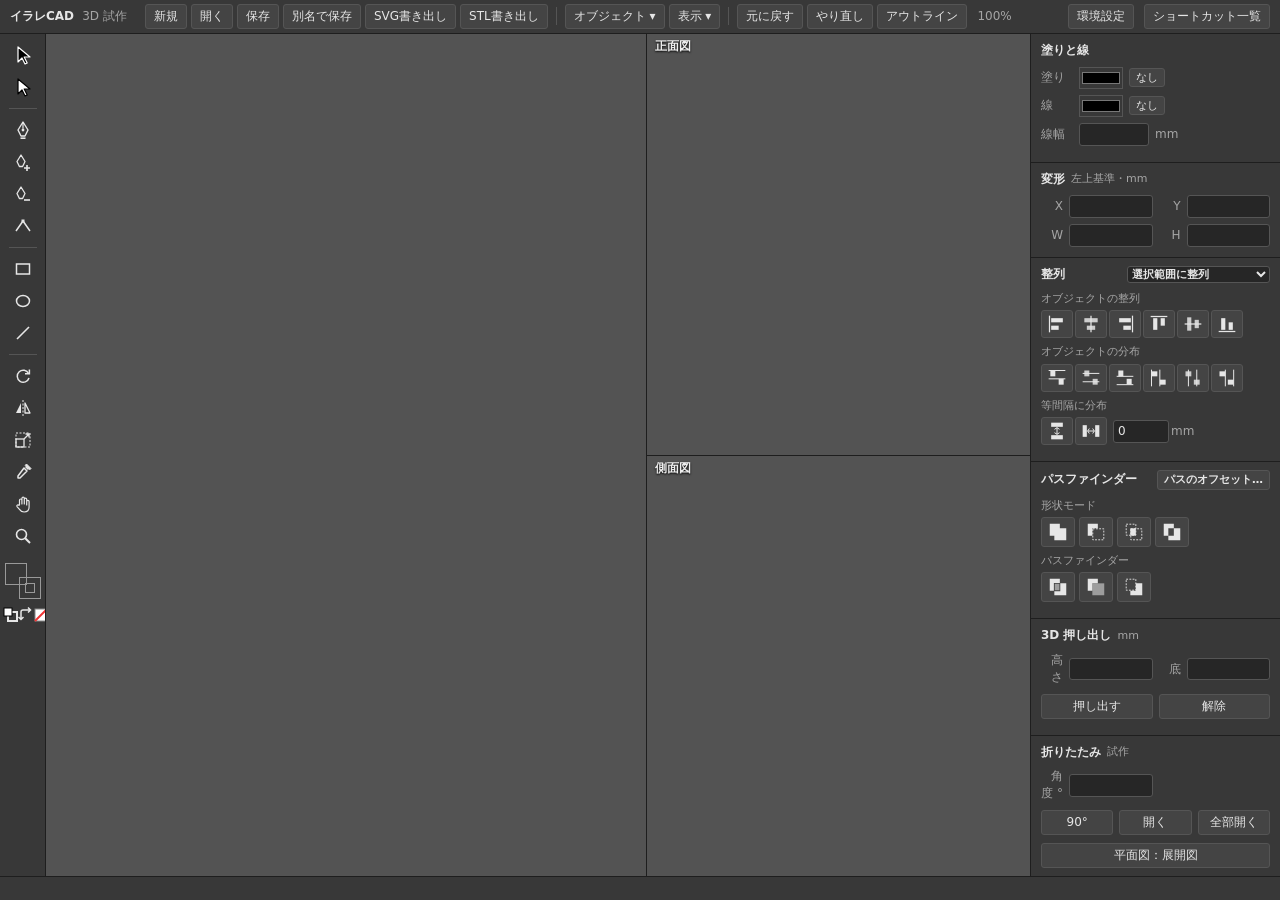
==== index.html @ 8e753ee0 "タイトルに版の番号（ver）を表示。移動のドラッグ中に Alt でコピー・離すと移動に戻る（イラレと同じ）。移動の吸着を強めに（8px、全アンカー、アンカーをほかのパスの辺の上へ） Co-Author" ====
<!doctype html>
<html lang="ja">
<head>
<meta charset="utf-8">
<meta name="viewport" content="width=device-width, initial-scale=1">
<title>イラレCAD</title>
<link rel="stylesheet" href="style.css?v=25">
</head>
<body>
<header id="topbar">
  <div class="brand">イラレCAD <span class="ver">3D 試作</span> <span class="ver vnum" id="appVer"></span></div>
  <div class="menu">
    <button data-cmd="new">新規</button>
    <button data-cmd="open" title="Ctrl+O">開く</button>
    <button data-cmd="save" title="Ctrl+S">保存</button>
    <button data-cmd="saveAs" title="Ctrl+Shift+S">別名で保存</button>
    <button data-cmd="exportSvg" title="Ctrl+Alt+E　イラレで開ける SVG にする">SVG書き出し</button>
    <button data-cmd="exportStl" title="3D プリンター用（単位 mm）。選んだ立体だけ、選んでいなければ全部">STL書き出し</button>
    <span class="sep"></span>
    <div class="mwrap"><button data-menu="object">オブジェクト ▾</button><div class="dropdown" id="menu-object" hidden></div></div>
    <div class="mwrap"><button data-menu="view">表示 ▾</button><div class="dropdown" id="menu-view" hidden></div></div>
    <span class="sep"></span>
    <button data-cmd="undo" id="btnUndo" title="Ctrl+Z">元に戻す</button>
    <button data-cmd="redo" id="btnRedo" title="Ctrl+Shift+Z">やり直し</button>
    <button data-cmd="outline" id="btnOutline" title="Ctrl+Y">アウトライン</button>
    <span id="zoomLabel">100%</span>
  </div>
  <div class="right">
    <span id="fileName"></span>
    <button data-cmd="prefs" title="Ctrl+K">環境設定</button>
    <button data-cmd="help" title="F1">ショートカット一覧</button>
  </div>
</header>

<nav id="toolbar">
  <button data-tool="select" title="選択ツール (V)　ダブルクリックで「移動」"><svg viewBox="0 0 20 20"><path d="M5 2v15l4-4 3 6 2.2-1-3-6H17z" fill="#000" stroke="#fff" stroke-width="1.2" stroke-linejoin="round"/></svg></button>
  <button data-tool="direct" title="ダイレクト選択ツール (A)"><svg viewBox="0 0 20 20"><path d="M5 2v15l4-4 3 6 2.2-1-3-6H17z" fill="#fff" stroke="#000" stroke-width="1.2" stroke-linejoin="round"/></svg></button>
  <div class="tsep"></div>
  <button data-tool="pen" title="ペンツール (P)"><svg viewBox="0 0 20 20"><path d="M10 2l5 8-3 6H8l-3-6z" fill="none" stroke="currentColor" stroke-width="1.4" stroke-linejoin="round"/><path d="M10 2v6.6" stroke="currentColor" stroke-width="1.2"/><circle cx="10" cy="10" r="1.4" fill="currentColor"/><path d="M7.5 18.2h5" stroke="currentColor" stroke-width="1.6"/></svg></button>
  <button data-tool="addAnchor" title="アンカーポイントの追加ツール (+)"><svg viewBox="0 0 20 20"><path d="M8 3l4 6.5-2.4 5H6.4L4 9.5z" fill="none" stroke="currentColor" stroke-width="1.3" stroke-linejoin="round"/><path d="M14 13v6M11 16h6" stroke="currentColor" stroke-width="1.6"/></svg></button>
  <button data-tool="deleteAnchor" title="アンカーポイントの削除ツール (-)"><svg viewBox="0 0 20 20"><path d="M8 3l4 6.5-2.4 5H6.4L4 9.5z" fill="none" stroke="currentColor" stroke-width="1.3" stroke-linejoin="round"/><path d="M11 16h6" stroke="currentColor" stroke-width="1.6"/></svg></button>
  <button data-tool="convert" title="アンカーポイントツール (Shift+C)"><svg viewBox="0 0 20 20"><path d="M3 15L10 5l7 10" fill="none" stroke="currentColor" stroke-width="1.5" stroke-linejoin="round"/><rect x="8.5" y="3.5" width="3" height="3" fill="currentColor"/></svg></button>
  <div class="tsep"></div>
  <button data-tool="rect" title="長方形ツール (M)"><svg viewBox="0 0 20 20"><rect x="3.5" y="5" width="13" height="10" fill="none" stroke="currentColor" stroke-width="1.5"/></svg></button>
  <button data-tool="ellipse" title="楕円形ツール (L)"><svg viewBox="0 0 20 20"><ellipse cx="10" cy="10" rx="6.5" ry="5.5" fill="none" stroke="currentColor" stroke-width="1.5"/></svg></button>
  <button data-tool="line" title="直線ツール (\)"><svg viewBox="0 0 20 20"><path d="M4 16L16 4" stroke="currentColor" stroke-width="1.6"/></svg></button>
  <div class="tsep"></div>
  <button data-tool="rotate" title="回転ツール (R)　Alt+クリック・ダブルクリックで数値入力"><svg viewBox="0 0 20 20"><path d="M15.6 7.5A6 6 0 1 0 16 12" fill="none" stroke="currentColor" stroke-width="1.5"/><path d="M16.4 3.4v4.4H12" fill="none" stroke="currentColor" stroke-width="1.5"/></svg></button>
  <button data-tool="reflect" title="リフレクトツール（折り返し）(O)　Alt+クリック・ダブルクリックで数値入力"><svg viewBox="0 0 20 20"><path d="M10 2v16" stroke="currentColor" stroke-width="1" stroke-dasharray="2 1.5"/><path d="M8 5L3 15h5z" fill="currentColor"/><path d="M12 5l5 10h-5z" fill="none" stroke="currentColor" stroke-width="1.3" stroke-linejoin="round"/></svg></button>
  <button data-tool="scale" title="拡大・縮小ツール (S)　Alt+クリック・ダブルクリックで数値入力"><svg viewBox="0 0 20 20"><rect x="3" y="9" width="8" height="8" fill="none" stroke="currentColor" stroke-width="1.3"/><rect x="3" y="3" width="14" height="14" fill="none" stroke="currentColor" stroke-width="1" stroke-dasharray="2 1.5"/><path d="M11 9l5-5M12.5 4H16v3.5" fill="none" stroke="currentColor" stroke-width="1.3"/></svg></button>
  <button data-tool="eyedropper" title="スポイトツール (I)"><svg viewBox="0 0 20 20"><path d="M12.5 4.5l3 3M11 6l3 3-7 7H5v-2z" fill="none" stroke="currentColor" stroke-width="1.5" stroke-linejoin="round"/><path d="M12 3.5l1.5-1.5 4.5 4.5-1.5 1.5" fill="currentColor" stroke="currentColor" stroke-width="1"/></svg></button>
  <button data-tool="hand" title="手のひらツール (H)"><svg viewBox="0 0 20 20"><path d="M6.5 11V6.2a1.2 1.2 0 0 1 2.4 0V10V4.4a1.2 1.2 0 0 1 2.4 0V10V5.4a1.2 1.2 0 0 1 2.4 0V11V7.6a1.2 1.2 0 0 1 2.4 0V13c0 3-2 5-5 5-2.3 0-3.6-1-4.6-2.6L4 12.6a1.2 1.2 0 0 1 2-1.3z" fill="none" stroke="currentColor" stroke-width="1.2" stroke-linejoin="round"/></svg></button>
  <button data-tool="zoom" title="ズームツール (Z)"><svg viewBox="0 0 20 20"><circle cx="8.5" cy="8.5" r="5" fill="none" stroke="currentColor" stroke-width="1.6"/><path d="M12.2 12.2L17 17" stroke="currentColor" stroke-width="2"/></svg></button>

  <div id="colorWell" title="塗りと線（X で切り替え）">
    <div id="swStroke" class="swatch stroke" title="線（クリックで選ぶ／もう一度で色を選ぶ）"></div>
    <div id="swFill" class="swatch fill" title="塗り（クリックで選ぶ／もう一度で色を選ぶ）"></div>
  </div>
  <div class="wellBtns">
    <button id="btnDefault" title="初期設定の塗りと線 (D)"><svg viewBox="0 0 20 20"><rect x="7" y="7" width="9" height="9" fill="none" stroke="currentColor" stroke-width="2"/><rect x="3" y="3" width="8" height="8" fill="#fff" stroke="#000"/></svg></button>
    <button id="btnSwap" title="塗りと線を入れ替え (Shift+X)"><svg viewBox="0 0 20 20"><path d="M5 14V7a2 2 0 0 1 2-2h7M12 2.5L14.5 5 12 7.5M2.5 12L5 14.5 7.5 12" fill="none" stroke="currentColor" stroke-width="1.5"/></svg></button>
    <button id="btnNone" title="なし (/)"><svg viewBox="0 0 20 20"><rect x="4" y="4" width="12" height="12" fill="#fff" stroke="#888"/><path d="M4 16L16 4" stroke="#e33" stroke-width="2"/></svg></button>
  </div>
</nav>

<main id="stageWrap">
  <svg id="stage" xmlns="http://www.w3.org/2000/svg">
    <g id="world">
      <rect id="board" x="0" y="0" fill="#fff"/>
      <g id="grid"></g>
      <rect id="boardEdge" x="0" y="0" fill="none" stroke="#000" stroke-opacity="0.5" stroke-width="1" vector-effect="non-scaling-stroke" pointer-events="none"/>
      <g id="art"></g>
    </g>
    <g id="overlay" pointer-events="none"></g>
  </svg>
  <canvas id="rulerTop" class="ruler"></canvas>
  <canvas id="rulerLeft" class="ruler"></canvas>
  <div id="rulerCorner" class="ruler"></div>
</main>

<aside id="views" title="正面図・側面図（平面図で押し出したパスが、ここに立体で出ます）">
  <div id="viewFront" class="view3d"><canvas></canvas><div class="vlabel">正面図</div><svg class="vover" xmlns="http://www.w3.org/2000/svg"></svg><div class="vhint"></div><div class="vtip" hidden></div></div>
  <div id="viewSide" class="view3d"><canvas></canvas><div class="vlabel">側面図</div><svg class="vover" xmlns="http://www.w3.org/2000/svg"></svg><div class="vhint"></div><div class="vtip" hidden></div></div>
</aside>

<aside id="panels">
  <section>
    <h2>塗りと線</h2>
    <div class="row"><label>塗り</label><input type="color" id="inFill"><button id="fillNone" class="small">なし</button></div>
    <div class="row"><label>線</label><input type="color" id="inStroke"><button id="strokeNone" class="small">なし</button></div>
    <div class="row"><label>線幅</label><input type="number" id="inSw" min="0" step="0.05"><span class="unit" id="swUnit">mm</span></div>
  </section>
  <section>
    <h2>変形 <span class="note">左上基準・mm</span></h2>
    <div class="grid2">
      <label>X</label><input type="number" id="inX" step="any">
      <label>Y</label><input type="number" id="inY" step="any">
      <label>W</label><input type="number" id="inW" step="any">
      <label>H</label><input type="number" id="inH" step="any">
    </div>
  </section>
  <section>
    <h2>整列
      <select id="alignTo" title="整列の基準">
        <option value="selection">選択範囲に整列</option>
        <option value="key">キーオブジェクトに整列</option>
        <option value="artboard">アートボードに整列</option>
      </select>
    </h2>
    <div class="pfLabel">オブジェクトの整列</div>
    <div class="pfRow al">
      <button data-align="left" title="水平方向左に整列"><svg viewBox="0 0 24 24"><path d="M3 2v20" stroke="currentColor" stroke-width="1.5"/><rect x="5" y="5" width="14" height="5" fill="currentColor"/><rect x="5" y="14" width="9" height="5" fill="currentColor"/></svg></button>
      <button data-align="hcenter" title="水平方向中央に整列"><svg viewBox="0 0 24 24"><path d="M12 2v20" stroke="currentColor" stroke-width="1.5"/><rect x="4" y="5" width="16" height="5" fill="currentColor" opacity=".85"/><rect x="7" y="14" width="10" height="5" fill="currentColor" opacity=".85"/></svg></button>
      <button data-align="right" title="水平方向右に整列"><svg viewBox="0 0 24 24"><path d="M21 2v20" stroke="currentColor" stroke-width="1.5"/><rect x="5" y="5" width="14" height="5" fill="currentColor"/><rect x="10" y="14" width="9" height="5" fill="currentColor"/></svg></button>
      <button data-align="top" title="垂直方向上に整列"><svg viewBox="0 0 24 24"><path d="M2 3h20" stroke="currentColor" stroke-width="1.5"/><rect x="5" y="5" width="5" height="14" fill="currentColor"/><rect x="14" y="5" width="5" height="9" fill="currentColor"/></svg></button>
      <button data-align="vcenter" title="垂直方向中央に整列"><svg viewBox="0 0 24 24"><path d="M2 12h20" stroke="currentColor" stroke-width="1.5"/><rect x="5" y="4" width="5" height="16" fill="currentColor" opacity=".85"/><rect x="14" y="7" width="5" height="10" fill="currentColor" opacity=".85"/></svg></button>
      <button data-align="bottom" title="垂直方向下に整列"><svg viewBox="0 0 24 24"><path d="M2 21h20" stroke="currentColor" stroke-width="1.5"/><rect x="5" y="5" width="5" height="14" fill="currentColor"/><rect x="14" y="10" width="5" height="9" fill="currentColor"/></svg></button>
    </div>
    <div class="pfLabel">オブジェクトの分布</div>
    <div class="pfRow al">
      <button data-dist="top" title="垂直方向上に分布"><svg viewBox="0 0 24 24"><path d="M2 3h20M2 13h20" stroke="currentColor" stroke-width="1.2"/><rect x="4" y="3" width="6" height="7" fill="currentColor"/><rect x="14" y="13" width="6" height="7" fill="currentColor"/></svg></button>
      <button data-dist="vcenter" title="垂直方向中央に分布"><svg viewBox="0 0 24 24"><path d="M2 6.5h20M2 16.5h20" stroke="currentColor" stroke-width="1.2"/><rect x="4" y="3" width="6" height="7" fill="currentColor" opacity=".85"/><rect x="14" y="13" width="6" height="7" fill="currentColor" opacity=".85"/></svg></button>
      <button data-dist="bottom" title="垂直方向下に分布"><svg viewBox="0 0 24 24"><path d="M2 10h20M2 20h20" stroke="currentColor" stroke-width="1.2"/><rect x="4" y="3" width="6" height="7" fill="currentColor"/><rect x="14" y="13" width="6" height="7" fill="currentColor"/></svg></button>
      <button data-dist="left" title="水平方向左に分布"><svg viewBox="0 0 24 24"><path d="M3 2v20M13 2v20" stroke="currentColor" stroke-width="1.2"/><rect x="3" y="4" width="7" height="6" fill="currentColor"/><rect x="13" y="14" width="7" height="6" fill="currentColor"/></svg></button>
      <button data-dist="hcenter" title="水平方向中央に分布"><svg viewBox="0 0 24 24"><path d="M6.5 2v20M16.5 2v20" stroke="currentColor" stroke-width="1.2"/><rect x="3" y="4" width="7" height="6" fill="currentColor" opacity=".85"/><rect x="13" y="14" width="7" height="6" fill="currentColor" opacity=".85"/></svg></button>
      <button data-dist="right" title="水平方向右に分布"><svg viewBox="0 0 24 24"><path d="M10 2v20M20 2v20" stroke="currentColor" stroke-width="1.2"/><rect x="3" y="4" width="7" height="6" fill="currentColor"/><rect x="13" y="14" width="7" height="6" fill="currentColor"/></svg></button>
    </div>
    <div class="pfLabel">等間隔に分布</div>
    <div class="pfRow al">
      <button data-space="v" title="垂直方向等間隔に分布"><svg viewBox="0 0 24 24"><rect x="5" y="2" width="14" height="5" fill="currentColor"/><rect x="5" y="17" width="14" height="5" fill="currentColor"/><path d="M12 8v8M9 10l3-2 3 2M9 14l3 2 3-2" fill="none" stroke="currentColor" stroke-width="1.2"/></svg></button>
      <button data-space="h" title="水平方向等間隔に分布"><svg viewBox="0 0 24 24"><rect x="2" y="5" width="5" height="14" fill="currentColor"/><rect x="17" y="5" width="5" height="14" fill="currentColor"/><path d="M8 12h8M10 9l-2 3 2 3M14 9l2 3-2 3" fill="none" stroke="currentColor" stroke-width="1.2"/></svg></button>
      <input type="number" id="inGap" value="0" step="any" title="間隔（キーオブジェクトに整列のとき使います）"><span class="unit">mm</span>
    </div>
  </section>
  <section>
    <h2>パスファインダー <button id="btnOffset" class="small" title="オブジェクト → パス → パスのオフセット">パスのオフセット…</button></h2>
    <div class="pfLabel">形状モード</div>
    <div class="pfRow">
      <button data-pf="unite" title="合体"><svg viewBox="0 0 24 24"><path d="M3 3h11v5h7v13H8v-5H3z" fill="currentColor"/></svg></button>
      <button data-pf="minusFront" title="前面オブジェクトで型抜き"><svg viewBox="0 0 24 24"><path d="M3 3h11v5H8v8H3z" fill="currentColor"/><rect x="8.5" y="8.5" width="12" height="12" fill="none" stroke="currentColor" stroke-dasharray="2 1.5"/></svg></button>
      <button data-pf="intersect" title="交差"><svg viewBox="0 0 24 24"><rect x="3.5" y="3.5" width="10.5" height="12" fill="none" stroke="currentColor" stroke-dasharray="2 1.5"/><rect x="8.5" y="8.5" width="12" height="12" fill="none" stroke="currentColor" stroke-dasharray="2 1.5"/><rect x="8" y="8" width="6" height="8" fill="currentColor"/></svg></button>
      <button data-pf="exclude" title="中マド"><svg viewBox="0 0 24 24"><path d="M3 3h11v5H8v8H3zM14 8h7v13H8v-5h6z" fill="currentColor"/></svg></button>
    </div>
    <div class="pfLabel">パスファインダー</div>
    <div class="pfRow">
      <button data-pf="divide" title="分割"><svg viewBox="0 0 24 24"><path d="M3 3h11v4.5H7.5V16H3z" fill="currentColor"/><path d="M8.5 8.5h5v7h-5z" fill="currentColor" opacity=".55"/><path d="M14.5 8h6.5v13H8v-4.5h6.5z" fill="currentColor"/></svg></button>
      <button data-pf="trim" title="刈り込み"><svg viewBox="0 0 24 24"><path d="M3 3h11v5H8v8H3z" fill="currentColor"/><rect x="8" y="8" width="13" height="13" fill="currentColor" opacity=".55"/></svg></button>
      <button data-pf="minusBack" title="背面オブジェクトで型抜き"><svg viewBox="0 0 24 24"><rect x="3.5" y="3.5" width="10.5" height="12" fill="none" stroke="currentColor" stroke-dasharray="2 1.5"/><path d="M14 8h7v13H8v-5h6z" fill="currentColor"/></svg></button>
    </div>
  </section>
  <section>
    <h2>3D 押し出し <span class="note">mm</span></h2>
    <div class="grid2 ex3d">
      <label title="押し出す高さ">高さ</label><input type="number" id="inExH" step="any" min="0">
      <label title="底の高さ（床からどれだけ浮かせるか）">底</label><input type="number" id="inExZ" step="any">
    </div>
    <div class="row ex3dBtns">
      <button id="btnExtrude" title="選んだ閉じたパスを押し出す">押し出す</button>
      <button id="btnUnextrude" title="押し出しをやめて、平らなパスに戻す">解除</button>
    </div>
  </section>
  <section>
    <h2>折りたたみ <span class="note">試作</span></h2>
    <div class="grid2 ex3d">
      <label title="選んだ面を、つながっている面に対して何度起こすか（上へ ＋）">角度 °</label><input type="number" id="inFoldDeg" step="any" min="-180" max="180">
    </div>
    <div class="row ex3dBtns">
      <button id="btnFold90" title="選んだ面を 90° 起こす">90°</button>
      <button id="btnFold0" title="選んだ面を開く（0°）">開く</button>
      <button id="btnUnfoldAll" title="全部の面を開いて、展開図に戻す">全部開く</button>
    </div>
    <div class="row ex3dBtns">
      <button id="btnPlanFolded" title="平面図を、展開図か、組み立てた形（真上から見たところ）か切り替える">平面図：展開図</button>
    </div>
    <div class="note" id="foldNote"></div>
  </section>
  <section>
    <h2>アートボード <span class="note">mm</span></h2>
    <div class="grid2">
      <label>幅</label><input type="number" id="inBW" step="any" min="1">
      <label>高さ</label><input type="number" id="inBH" step="any" min="1">
    </div>
  </section>
  <section class="grow">
    <h2>レイヤー
      <span class="hbtns">
        <button id="layerAdd" title="新規レイヤー">＋</button>
        <button id="layerUp" title="上へ">▲</button>
        <button id="layerDown" title="下へ">▼</button>
        <button id="layerDel" title="レイヤーを削除">削除</button>
      </span>
    </h2>
    <ul id="layerList"></ul>
    <p class="note">名前はダブルクリックで変更</p>
  </section>
</aside>

<footer id="status">
  <span id="stTool"></span>
  <span id="stHint"></span>
  <span id="stFlags"></span>
  <span id="stPos"></span>
</footer>

<div id="help" class="modal" hidden>
  <div class="modalBox">
    <div class="modalHead"><h2>ショートカット一覧</h2><button id="helpClose">閉じる (Esc)</button></div>
    <div id="helpBody"></div>
  </div>
</div>
<div id="dialog" class="modal" hidden>
  <div class="modalBox dlg">
    <div class="modalHead"><h2 id="dlgTitle"></h2></div>
    <div id="dlgBody"></div>
    <div class="dlgFoot">
      <label class="chk"><input type="checkbox" id="dlgPreview"> プレビュー</label>
      <span class="sp"></span>
      <button id="dlgCopy">コピー</button>
      <button id="dlgCancel">キャンセル</button>
      <button id="dlgOK" class="primary">OK</button>
    </div>
  </div>
</div>
<div id="toast"></div>
<input type="file" id="fileInput" accept=".icad,.svg,image/svg+xml,application/json" hidden>

<!--
  読み込み順に意味があります（ビルドなし・file:// で動かすため、ふつうの script をこの順で読む）
  core   … データと計算（画面に依存しない）
  render … 画面への描画と当たり判定
  tools  … 各ツールの動き（tools.js は transform.js と shapes.js の後）
  ui     … マウス・キーボード・パネル・ダイアログ
  io     … ファイルとクリップボード
-->
<script src="js/vendor/paper-core.min.js?v=25"></script>
<script src="js/vendor/clipper.js?v=25"></script>
<script src="js/vendor/three.min.js?v=25"></script>
<script src="js/core/geom.js?v=25"></script>
<script src="js/core/config.js?v=25"></script>
<script src="js/core/plane.js?v=25"></script>
<script src="js/core/state.js?v=25"></script>
<script src="js/core/document.js?v=25"></script>
<script src="js/core/selection.js?v=25"></script>
<script src="js/core/history.js?v=25"></script>
<script src="js/core/prefs.js?v=25"></script>
<script src="js/core/snap.js?v=25"></script>
<script src="js/core/pathfinder.js?v=25"></script>
<script src="js/core/offset.js?v=25"></script>
<script src="js/core/solids.js?v=25"></script>
<script src="js/core/fold.js?v=25"></script>
<script src="js/io/svgio.js?v=25"></script>
<script src="js/render/view.js?v=25"></script>
<script src="js/render/hittest.js?v=25"></script>
<script src="js/render/views3d.js?v=25"></script>
<script src="js/core/edit.js?v=25"></script>
<script src="js/tools/drag.js?v=25"></script>
<script src="js/tools/transform.js?v=25"></script>
<script src="js/tools/shapes.js?v=25"></script>
<script src="js/tools/tools.js?v=25"></script>
<script src="js/ui/dialogs.js?v=25"></script>
<script src="js/ui/mouse.js?v=25"></script>
<script src="js/ui/keyboard.js?v=25"></script>
<script src="js/io/clipboard.js?v=25"></script>
<script src="js/io/files.js?v=25"></script>
<script src="js/io/stl.js?v=25"></script>
<script src="js/ui/panels.js?v=25"></script>
<script src="js/ui/help.js?v=25"></script>
<script src="js/app.js?v=25"></script>
</body>
</html>
---- style.css ----
:root {
  --bg: #2b2b2b;
  --panel: #383838;
  --panel2: #444;
  --line: #1e1e1e;
  --text: #e6e6e6;
  --muted: #a5a5a5;
  --accent: #4f80ff;
  --stage: #535353;
  color-scheme: dark;
}
* { box-sizing: border-box; }
html, body { height: 100%; margin: 0; }
body {
  background: var(--bg);
  color: var(--text);
  font: 12px/1.4 system-ui, "Segoe UI", "Yu Gothic UI", "Meiryo", sans-serif;
  display: grid;
  --vw: clamp(220px, 30vw, 560px);   /* 右の正面図・側面図の幅 */
  grid-template-columns: 46px 1fr var(--vw) 250px;
  grid-template-rows: 34px 1fr 24px;
  grid-template-areas: "top top top top" "tools stage views panels" "status status status status";
  overflow: hidden;
  user-select: none;
}
body.no3d { --vw: 0px; }
body.no3d #views { display: none; }
body.nopanels { grid-template-columns: 0 1fr var(--vw) 0; }
body.nopanels #toolbar, body.nopanels #panels { display: none; }
body.nopanelsR { grid-template-columns: 46px 1fr var(--vw) 0; }
body.nopanelsR #panels { display: none; }

button {
  font: inherit; color: var(--text); background: var(--panel2);
  border: 1px solid #555; border-radius: 3px; padding: 3px 8px; cursor: pointer;
}
button:hover { background: #505050; }
button:disabled { opacity: .4; cursor: default; }
button.on { background: #2f4f8f; border-color: var(--accent); }
input[type=number], input[type=text] {
  font: inherit; color: var(--text); background: #262626; border: 1px solid #555;
  border-radius: 3px; padding: 2px 4px; width: 100%; min-width: 0;
}
input[type=number]:disabled { opacity: .4; }
input[type=color] { width: 44px; height: 22px; padding: 0; border: 1px solid #555; background: none; cursor: pointer; }
input[type=color].none { opacity: .35; }

/* top bar */
#topbar {
  grid-area: top; display: flex; align-items: center; gap: 14px; padding: 0 10px;
  background: var(--panel); border-bottom: 1px solid var(--line); min-width: 0;
}
.brand { font-weight: 700; white-space: nowrap; }
.brand .ver { font-weight: 400; color: var(--muted); margin-left: 4px; }
.brand .vnum { font-size: 10px; opacity: .8; }
.menu { display: flex; align-items: center; gap: 4px; flex: 1; min-width: 0; overflow: hidden; }
.menu button { white-space: nowrap; flex-shrink: 0; }
.menu .sep { width: 1px; height: 18px; background: #555; margin: 0 4px; }
#zoomLabel { color: var(--muted); margin-left: 6px; min-width: 48px; white-space: nowrap; }
#zoomLabel.rotated { color: #ffd479; cursor: pointer; }
#zoomLabel.rotated:hover { text-decoration: underline; }
#topbar .right { display: flex; align-items: center; gap: 10px; white-space: nowrap; }
#fileName { color: var(--muted); max-width: 240px; overflow: hidden; text-overflow: ellipsis; }

/* toolbar */
#toolbar {
  grid-area: tools; background: var(--panel); border-right: 1px solid var(--line);
  display: flex; flex-direction: column; align-items: center; padding: 6px 0; gap: 2px; overflow-y: auto;
}
#toolbar > button { width: 34px; height: 30px; padding: 4px; background: transparent; border-color: transparent; }
#toolbar > button:hover { background: #4a4a4a; }
#toolbar > button.on { background: #222; border-color: #666; }
#toolbar svg { width: 20px; height: 20px; display: block; margin: auto; }
.tsep { width: 28px; height: 1px; background: #555; margin: 4px 0; }
#colorWell { position: relative; width: 36px; height: 36px; margin-top: 10px; }
.swatch { position: absolute; width: 22px; height: 22px; border: 1px solid #999; cursor: pointer; }
.swatch.fill { left: 0; top: 0; z-index: 2; }
.swatch.stroke { right: 0; bottom: 0; z-index: 1; }
.swatch.stroke::after {
  content: ""; position: absolute; inset: 5px; background: var(--panel); border: 1px solid #999;
}
#colorWell.strokeActive .swatch.stroke { z-index: 3; }
.swatch.none { background: linear-gradient(to top right, #fff 45%, #e33 45%, #e33 55%, #fff 55%) !important; }
.wellBtns { display: flex; gap: 1px; margin-top: 4px; }
.wellBtns button { width: 14px; height: 14px; padding: 0; background: none; border: none; }
.wellBtns svg { width: 14px; height: 14px; display: block; }

/* stage */
#stageWrap { grid-area: stage; position: relative; background: var(--stage); overflow: hidden; min-width: 0; }
#stage { position: absolute; inset: 0; width: 100%; height: 100%; display: block; touch-action: none; }

/* panels */
#panels {
  grid-area: panels; background: var(--panel); border-left: 1px solid var(--line);
  display: flex; flex-direction: column; overflow-y: auto; min-width: 0;
}
#panels section { padding: 8px 10px 10px; border-bottom: 1px solid var(--line); }
#panels section.grow { flex: 1; }
#panels h2 { font-size: 12px; margin: 0 0 8px; display: flex; align-items: center; gap: 6px; }
.note { color: var(--muted); font-weight: 400; font-size: 11px; }
.row { display: flex; align-items: center; gap: 6px; margin-bottom: 6px; }
.row label { width: 32px; color: var(--muted); }
.row input[type=number] { width: 70px; }
.unit { color: var(--muted); }
button.small { padding: 1px 6px; font-size: 11px; }
.grid2 { display: grid; grid-template-columns: 22px 1fr 22px 1fr; gap: 6px 6px; align-items: center; }
.grid2 label { color: var(--muted); text-align: right; }
.hbtns { margin-left: auto; display: flex; gap: 2px; }
.hbtns button { padding: 0 5px; font-size: 11px; }
#layerList { list-style: none; margin: 0; padding: 0; border: 1px solid var(--line); background: #303030; }
#layerList li {
  display: flex; align-items: center; gap: 6px; padding: 4px 6px; border-bottom: 1px solid var(--line); cursor: pointer;
}
#layerList li.active { background: #3d4f75; }
#layerList li .chip { width: 4px; align-self: stretch; }
#layerList li .nm { flex: 1; overflow: hidden; text-overflow: ellipsis; white-space: nowrap; }
#layerList li .nmEdit { flex: 1; min-width: 0; font: inherit; padding: 0 3px; }
#layerList li .ib { width: 20px; height: 18px; padding: 0; background: none; border: none; color: var(--muted); }
#layerList li .ib.off { opacity: .25; }
#layerList li .ib svg { width: 14px; height: 14px; display: block; margin: auto; }
#layerList li .selmark { width: 8px; height: 8px; }

/* status */
#status {
  grid-area: status; display: flex; gap: 16px; align-items: center; padding: 0 10px;
  background: var(--panel); border-top: 1px solid var(--line); color: var(--muted); white-space: nowrap; overflow: hidden;
}
#stTool { color: var(--text); }
#stHint { flex: 1; overflow: hidden; text-overflow: ellipsis; }

/* modal */
.modal { position: fixed; inset: 0; background: rgba(0,0,0,.55); display: flex; align-items: center; justify-content: center; z-index: 50; }
.modal[hidden] { display: none; }
.modalBox { background: var(--panel); border: 1px solid #555; border-radius: 6px; width: min(860px, calc(100vw - 32px)); max-height: calc(100vh - 48px); display: flex; flex-direction: column; }
.modalHead { display: flex; align-items: center; justify-content: space-between; padding: 10px 14px; border-bottom: 1px solid var(--line); }
.modalHead h2 { margin: 0; font-size: 14px; }
#helpBody { padding: 10px 14px 16px; overflow-y: auto; columns: 2 340px; column-gap: 24px; user-select: text; }
#helpBody h3 { font-size: 12px; margin: 10px 0 4px; color: var(--accent); break-after: avoid; }
#helpBody table { width: 100%; border-collapse: collapse; break-inside: avoid; margin-bottom: 6px; }
#helpBody td { padding: 2px 4px; border-bottom: 1px solid #444; vertical-align: top; }
#helpBody td:first-child { white-space: nowrap; width: 42%; font-family: Consolas, monospace; color: #fff; }
#helpBody .foot { column-span: all; color: var(--muted); margin-top: 8px; }

/* menus */
.mwrap { position: relative; flex-shrink: 0; }
.dropdown {
  /* 上のバーは、はみ出しを隠すので、メニューは画面に固定して重ねる（位置は開くときに JS で決める） */
  position: fixed; z-index: 40; min-width: 250px; max-height: calc(100vh - 60px); overflow-y: auto;
  background: #2f2f2f; border: 1px solid #555; border-radius: 4px; padding: 4px; box-shadow: 0 6px 18px rgba(0,0,0,.45);
}
.dropdown[hidden] { display: none; }
.dropdown button { display: flex; width: 100%; gap: 8px; text-align: left; background: none; border: none; padding: 4px 8px; }
.dropdown button:hover { background: var(--accent); }
.dropdown .ck { width: 12px; }
.dropdown .lb { flex: 1; }
.dropdown .sc { color: var(--muted); font-family: Consolas, monospace; font-size: 11px; }
.dropdown hr { border: none; border-top: 1px solid #4a4a4a; margin: 4px 0; }

/* rulers */
.ruler { position: absolute; display: none; z-index: 2; }
#stageWrap.rulers .ruler { display: block; }
#rulerTop { left: 0; top: 0; cursor: s-resize; }
#rulerLeft { left: 0; top: 0; cursor: e-resize; }
#rulerCorner { left: 0; top: 0; width: 20px; height: 20px; background: #3a3a3a; border-right: 1px solid #1e1e1e; border-bottom: 1px solid #1e1e1e; z-index: 3; }

/* pathfinder */
.pfLabel { color: var(--muted); font-size: 11px; margin: 2px 0 4px; }
.pfRow { display: flex; gap: 4px; margin-bottom: 6px; }
.pfRow button { width: 34px; height: 30px; padding: 3px; }
.pfRow svg { width: 22px; height: 22px; display: block; margin: auto; }

#stFlags { color: #ff9be8; }
.pfRow.al { gap: 2px; align-items: center; }
.pfRow.al button { width: 32px; height: 28px; }
.pfRow.al svg { width: 20px; height: 20px; }
.pfRow.al input { width: 56px; margin-left: 4px; }
#alignTo { margin-left: auto; font: inherit; font-size: 11px; color: var(--text); background: #262626; border: 1px solid #555; border-radius: 3px; }
#panels h2 .small { margin-left: auto; }

/* dialog */
.modalBox.dlg { width: min(380px, calc(100vw - 32px)); }
#dlgBody { padding: 12px 14px; display: grid; grid-template-columns: auto 1fr; gap: 8px 10px; align-items: center; }
#dlgBody label { color: var(--muted); }
#dlgBody .radio { grid-column: 1 / -1; display: flex; gap: 14px; }
#dlgBody .radio label { color: var(--text); display: flex; align-items: center; gap: 4px; }
#dlgBody .full { grid-column: 1 / -1; }
.dlgFoot { display: flex; align-items: center; gap: 6px; padding: 10px 14px; border-top: 1px solid var(--line); }
.dlgFoot .sp { flex: 1; }
.dlgFoot .chk { display: flex; align-items: center; gap: 4px; }
button.primary { background: var(--accent); border-color: var(--accent); }
button.primary:hover { background: #6a95ff; }

#toast {
  position: fixed; left: 50%; bottom: 40px; transform: translateX(-50%); background: #111; color: #fff;
  padding: 8px 14px; border-radius: 4px; opacity: 0; transition: opacity .2s; pointer-events: none; z-index: 60; max-width: 80vw;
}
#toast.show { opacity: .92; }

/* 正面図・側面図 */
#views { grid-area: views; display: grid; grid-template-rows: 1fr 1fr; gap: 1px; background: var(--line); border-left: 1px solid var(--line); min-width: 0; min-height: 0; }
.view3d { position: relative; background: var(--stage); min-height: 0; overflow: hidden; touch-action: none; }
.view3d canvas { position: absolute; inset: 0; width: 100%; height: 100%; display: block; }
.view3d .vlabel { position: absolute; left: 8px; top: 4px; color: #eee; font-size: 12px; font-weight: 700; pointer-events: none; text-shadow: 0 1px 2px #000; }
.view3d .vhint { position: absolute; left: 8px; top: 22px; right: 8px; color: #ccc; font-size: 11px; pointer-events: none; }
.ex3dBtns { display: flex; gap: 6px; margin-top: 8px; }
.ex3dBtns button { flex: 1; }
.view3d .vtip { position: absolute; background: #1e1e1e; color: #fff; border: 1px solid #555; border-radius: 3px; padding: 1px 6px; font-size: 11px; white-space: nowrap; pointer-events: none; }
.view3d .vtip[hidden] { display: none; }
.view3d .vover { position: absolute; inset: 0; width: 100%; height: 100%; pointer-events: none; overflow: visible; }
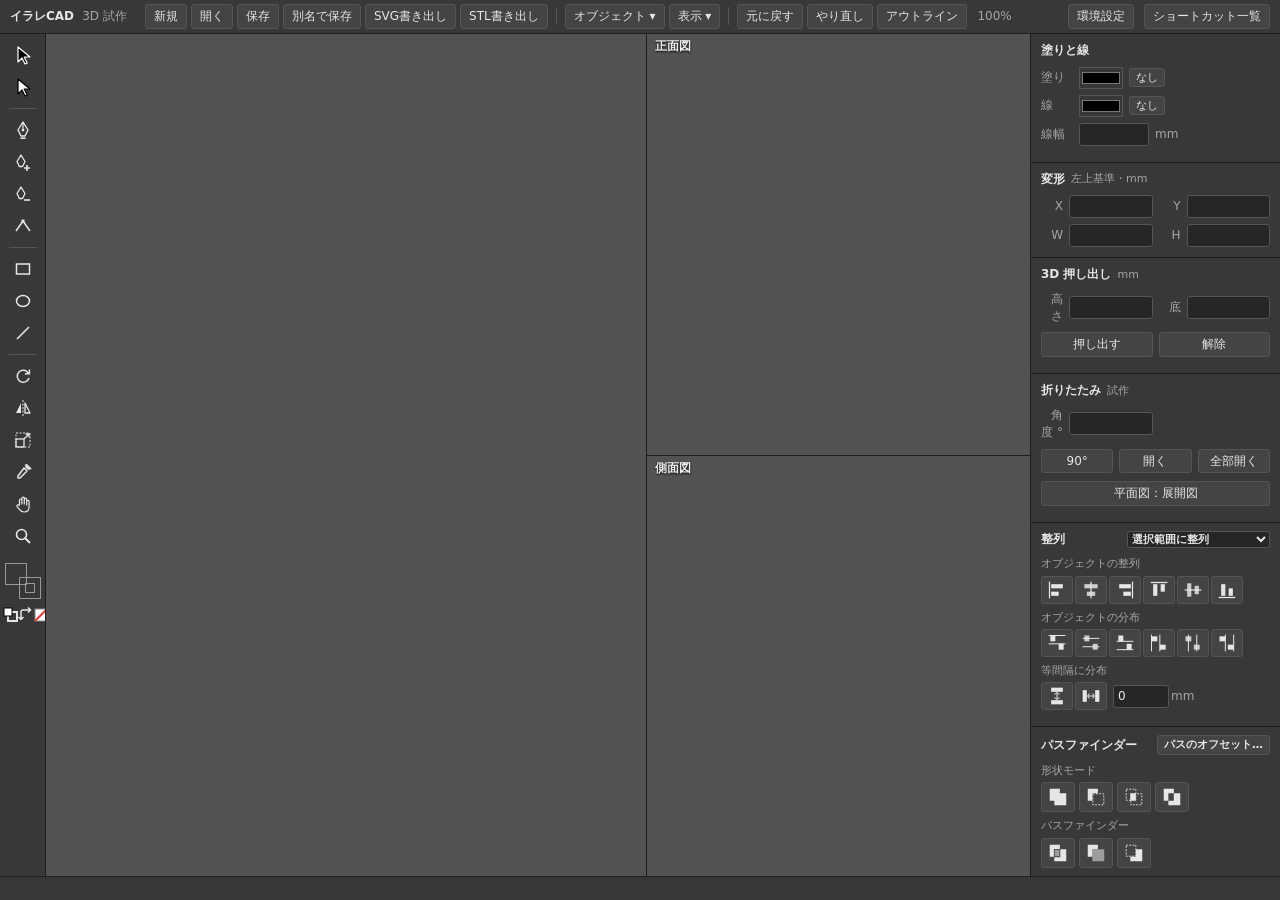
==== commit b76d3401: "移動中に面と面の辺が接したら、その辺をオレンジに・カーソルの横に「折り線になる」。3D 押し出しと折りたたみの欄を「変形」の下へ（ドラッグ中の数値が見えるように） Co-Authored-By: Cl" ====
--- a/index.html
+++ b/index.html
@@ -4,7 +4,7 @@
 <meta charset="utf-8">
 <meta name="viewport" content="width=device-width, initial-scale=1">
 <title>イラレCAD</title>
-<link rel="stylesheet" href="style.css?v=25">
+<link rel="stylesheet" href="style.css?v=27">
 </head>
 <body>
 <header id="topbar">
@@ -100,6 +100,32 @@
     </div>
   </section>
   <section>
+    <h2>3D 押し出し <span class="note">mm</span></h2>
+    <div class="grid2 ex3d">
+      <label title="押し出す高さ">高さ</label><input type="number" id="inExH" step="any" min="0">
+      <label title="底の高さ（床からどれだけ浮かせるか）">底</label><input type="number" id="inExZ" step="any">
+    </div>
+    <div class="row ex3dBtns">
+      <button id="btnExtrude" title="選んだ閉じたパスを押し出す">押し出す</button>
+      <button id="btnUnextrude" title="押し出しをやめて、平らなパスに戻す">解除</button>
+    </div>
+  </section>
+  <section>
+    <h2>折りたたみ <span class="note">試作</span></h2>
+    <div class="grid2 ex3d">
+      <label title="選んだ面を、つながっている面に対して何度起こすか（上へ ＋）">角度 °</label><input type="number" id="inFoldDeg" step="any" min="-180" max="180">
+    </div>
+    <div class="row ex3dBtns">
+      <button id="btnFold90" title="選んだ面を 90° 起こす">90°</button>
+      <button id="btnFold0" title="選んだ面を開く（0°）">開く</button>
+      <button id="btnUnfoldAll" title="全部の面を開いて、展開図に戻す">全部開く</button>
+    </div>
+    <div class="row ex3dBtns">
+      <button id="btnPlanFolded" title="平面図を、展開図か、組み立てた形（真上から見たところ）か切り替える">平面図：展開図</button>
+    </div>
+    <div class="note" id="foldNote"></div>
+  </section>
+  <section>
     <h2>整列
       <select id="alignTo" title="整列の基準">
         <option value="selection">選択範囲に整列</option>
@@ -149,32 +175,6 @@
     </div>
   </section>
   <section>
-    <h2>3D 押し出し <span class="note">mm</span></h2>
-    <div class="grid2 ex3d">
-      <label title="押し出す高さ">高さ</label><input type="number" id="inExH" step="any" min="0">
-      <label title="底の高さ（床からどれだけ浮かせるか）">底</label><input type="number" id="inExZ" step="any">
-    </div>
-    <div class="row ex3dBtns">
-      <button id="btnExtrude" title="選んだ閉じたパスを押し出す">押し出す</button>
-      <button id="btnUnextrude" title="押し出しをやめて、平らなパスに戻す">解除</button>
-    </div>
-  </section>
-  <section>
-    <h2>折りたたみ <span class="note">試作</span></h2>
-    <div class="grid2 ex3d">
-      <label title="選んだ面を、つながっている面に対して何度起こすか（上へ ＋）">角度 °</label><input type="number" id="inFoldDeg" step="any" min="-180" max="180">
-    </div>
-    <div class="row ex3dBtns">
-      <button id="btnFold90" title="選んだ面を 90° 起こす">90°</button>
-      <button id="btnFold0" title="選んだ面を開く（0°）">開く</button>
-      <button id="btnUnfoldAll" title="全部の面を開いて、展開図に戻す">全部開く</button>
-    </div>
-    <div class="row ex3dBtns">
-      <button id="btnPlanFolded" title="平面図を、展開図か、組み立てた形（真上から見たところ）か切り替える">平面図：展開図</button>
-    </div>
-    <div class="note" id="foldNote"></div>
-  </section>
-  <section>
     <h2>アートボード <span class="note">mm</span></h2>
     <div class="grid2">
       <label>幅</label><input type="number" id="inBW" step="any" min="1">
@@ -232,39 +232,39 @@
   ui     … マウス・キーボード・パネル・ダイアログ
   io     … ファイルとクリップボード
 -->
-<script src="js/vendor/paper-core.min.js?v=25"></script>
-<script src="js/vendor/clipper.js?v=25"></script>
-<script src="js/vendor/three.min.js?v=25"></script>
-<script src="js/core/geom.js?v=25"></script>
-<script src="js/core/config.js?v=25"></script>
-<script src="js/core/plane.js?v=25"></script>
-<script src="js/core/state.js?v=25"></script>
-<script src="js/core/document.js?v=25"></script>
-<script src="js/core/selection.js?v=25"></script>
-<script src="js/core/history.js?v=25"></script>
-<script src="js/core/prefs.js?v=25"></script>
-<script src="js/core/snap.js?v=25"></script>
-<script src="js/core/pathfinder.js?v=25"></script>
-<script src="js/core/offset.js?v=25"></script>
-<script src="js/core/solids.js?v=25"></script>
-<script src="js/core/fold.js?v=25"></script>
-<script src="js/io/svgio.js?v=25"></script>
-<script src="js/render/view.js?v=25"></script>
-<script src="js/render/hittest.js?v=25"></script>
-<script src="js/render/views3d.js?v=25"></script>
-<script src="js/core/edit.js?v=25"></script>
-<script src="js/tools/drag.js?v=25"></script>
-<script src="js/tools/transform.js?v=25"></script>
-<script src="js/tools/shapes.js?v=25"></script>
-<script src="js/tools/tools.js?v=25"></script>
-<script src="js/ui/dialogs.js?v=25"></script>
-<script src="js/ui/mouse.js?v=25"></script>
-<script src="js/ui/keyboard.js?v=25"></script>
-<script src="js/io/clipboard.js?v=25"></script>
-<script src="js/io/files.js?v=25"></script>
-<script src="js/io/stl.js?v=25"></script>
-<script src="js/ui/panels.js?v=25"></script>
-<script src="js/ui/help.js?v=25"></script>
-<script src="js/app.js?v=25"></script>
+<script src="js/vendor/paper-core.min.js?v=27"></script>
+<script src="js/vendor/clipper.js?v=27"></script>
+<script src="js/vendor/three.min.js?v=27"></script>
+<script src="js/core/geom.js?v=27"></script>
+<script src="js/core/config.js?v=27"></script>
+<script src="js/core/plane.js?v=27"></script>
+<script src="js/core/state.js?v=27"></script>
+<script src="js/core/document.js?v=27"></script>
+<script src="js/core/selection.js?v=27"></script>
+<script src="js/core/history.js?v=27"></script>
+<script src="js/core/prefs.js?v=27"></script>
+<script src="js/core/snap.js?v=27"></script>
+<script src="js/core/pathfinder.js?v=27"></script>
+<script src="js/core/offset.js?v=27"></script>
+<script src="js/core/solids.js?v=27"></script>
+<script src="js/core/fold.js?v=27"></script>
+<script src="js/io/svgio.js?v=27"></script>
+<script src="js/render/view.js?v=27"></script>
+<script src="js/render/hittest.js?v=27"></script>
+<script src="js/render/views3d.js?v=27"></script>
+<script src="js/core/edit.js?v=27"></script>
+<script src="js/tools/drag.js?v=27"></script>
+<script src="js/tools/transform.js?v=27"></script>
+<script src="js/tools/shapes.js?v=27"></script>
+<script src="js/tools/tools.js?v=27"></script>
+<script src="js/ui/dialogs.js?v=27"></script>
+<script src="js/ui/mouse.js?v=27"></script>
+<script src="js/ui/keyboard.js?v=27"></script>
+<script src="js/io/clipboard.js?v=27"></script>
+<script src="js/io/files.js?v=27"></script>
+<script src="js/io/stl.js?v=27"></script>
+<script src="js/ui/panels.js?v=27"></script>
+<script src="js/ui/help.js?v=27"></script>
+<script src="js/app.js?v=27"></script>
 </body>
 </html>
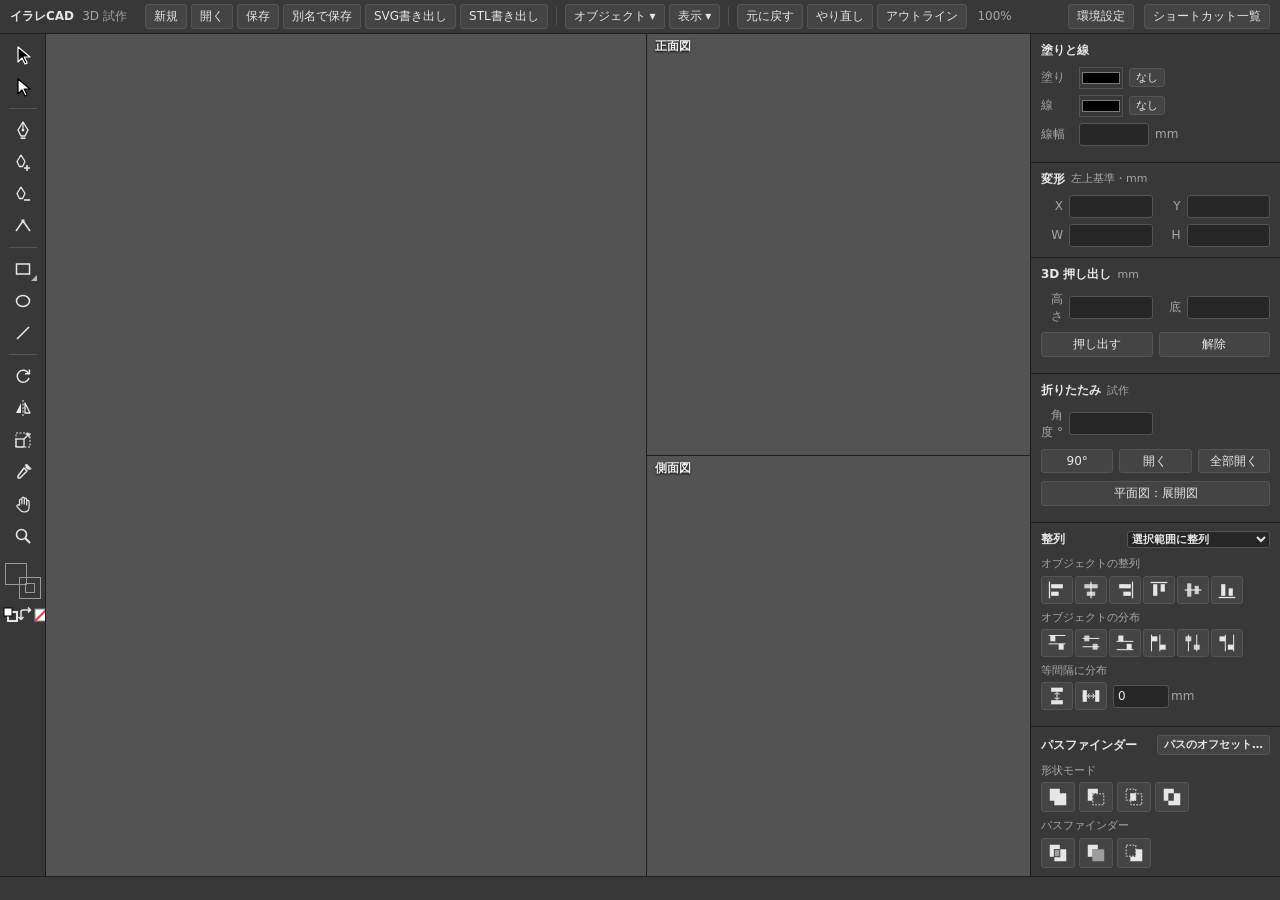
==== commit 70e122ef: "長方形ツールの長押し（右クリックでも）で角丸長方形ツール。ドラッグ中に ↑↓ で角丸の大きさ、← で角なし、→ でいちばん丸く。クリックで数値入力（角丸の半径）。自動テスト 1 つ追加 Co-Auth" ====
--- a/index.html
+++ b/index.html
@@ -4,7 +4,7 @@
 <meta charset="utf-8">
 <meta name="viewport" content="width=device-width, initial-scale=1">
 <title>イラレCAD</title>
-<link rel="stylesheet" href="style.css?v=27">
+<link rel="stylesheet" href="style.css?v=37">
 </head>
 <body>
 <header id="topbar">
@@ -41,7 +41,7 @@
   <button data-tool="deleteAnchor" title="アンカーポイントの削除ツール (-)"><svg viewBox="0 0 20 20"><path d="M8 3l4 6.5-2.4 5H6.4L4 9.5z" fill="none" stroke="currentColor" stroke-width="1.3" stroke-linejoin="round"/><path d="M11 16h6" stroke="currentColor" stroke-width="1.6"/></svg></button>
   <button data-tool="convert" title="アンカーポイントツール (Shift+C)"><svg viewBox="0 0 20 20"><path d="M3 15L10 5l7 10" fill="none" stroke="currentColor" stroke-width="1.5" stroke-linejoin="round"/><rect x="8.5" y="3.5" width="3" height="3" fill="currentColor"/></svg></button>
   <div class="tsep"></div>
-  <button data-tool="rect" title="長方形ツール (M)"><svg viewBox="0 0 20 20"><rect x="3.5" y="5" width="13" height="10" fill="none" stroke="currentColor" stroke-width="1.5"/></svg></button>
+  <button data-tool="rect" data-group="rect" class="grp" title="長方形ツール (M)　長押しでほかのツール"><svg viewBox="0 0 20 20"><rect x="3.5" y="5" width="13" height="10" fill="none" stroke="currentColor" stroke-width="1.5"/></svg></button>
   <button data-tool="ellipse" title="楕円形ツール (L)"><svg viewBox="0 0 20 20"><ellipse cx="10" cy="10" rx="6.5" ry="5.5" fill="none" stroke="currentColor" stroke-width="1.5"/></svg></button>
   <button data-tool="line" title="直線ツール (\)"><svg viewBox="0 0 20 20"><path d="M4 16L16 4" stroke="currentColor" stroke-width="1.6"/></svg></button>
   <div class="tsep"></div>
@@ -81,6 +81,8 @@
 <aside id="views" title="正面図・側面図（平面図で押し出したパスが、ここに立体で出ます）">
   <div id="viewFront" class="view3d"><canvas></canvas><div class="vlabel">正面図</div><svg class="vover" xmlns="http://www.w3.org/2000/svg"></svg><div class="vhint"></div><div class="vtip" hidden></div></div>
   <div id="viewSide" class="view3d"><canvas></canvas><div class="vlabel">側面図</div><svg class="vover" xmlns="http://www.w3.org/2000/svg"></svg><div class="vhint"></div><div class="vtip" hidden></div></div>
+  <div id="splitV" class="split v" title="ドラッグで平面図と正面図・側面図の幅を変える（ダブルクリックで元に戻す）"></div>
+  <div id="splitH" class="split h" title="ドラッグで正面図と側面図の高さを変える（ダブルクリックで元に戻す）"></div>
 </aside>
 
 <aside id="panels">
@@ -232,39 +234,41 @@
   ui     … マウス・キーボード・パネル・ダイアログ
   io     … ファイルとクリップボード
 -->
-<script src="js/vendor/paper-core.min.js?v=27"></script>
-<script src="js/vendor/clipper.js?v=27"></script>
-<script src="js/vendor/three.min.js?v=27"></script>
-<script src="js/core/geom.js?v=27"></script>
-<script src="js/core/config.js?v=27"></script>
-<script src="js/core/plane.js?v=27"></script>
-<script src="js/core/state.js?v=27"></script>
-<script src="js/core/document.js?v=27"></script>
-<script src="js/core/selection.js?v=27"></script>
-<script src="js/core/history.js?v=27"></script>
-<script src="js/core/prefs.js?v=27"></script>
-<script src="js/core/snap.js?v=27"></script>
-<script src="js/core/pathfinder.js?v=27"></script>
-<script src="js/core/offset.js?v=27"></script>
-<script src="js/core/solids.js?v=27"></script>
-<script src="js/core/fold.js?v=27"></script>
-<script src="js/io/svgio.js?v=27"></script>
-<script src="js/render/view.js?v=27"></script>
-<script src="js/render/hittest.js?v=27"></script>
-<script src="js/render/views3d.js?v=27"></script>
-<script src="js/core/edit.js?v=27"></script>
-<script src="js/tools/drag.js?v=27"></script>
-<script src="js/tools/transform.js?v=27"></script>
-<script src="js/tools/shapes.js?v=27"></script>
-<script src="js/tools/tools.js?v=27"></script>
-<script src="js/ui/dialogs.js?v=27"></script>
-<script src="js/ui/mouse.js?v=27"></script>
-<script src="js/ui/keyboard.js?v=27"></script>
-<script src="js/io/clipboard.js?v=27"></script>
-<script src="js/io/files.js?v=27"></script>
-<script src="js/io/stl.js?v=27"></script>
-<script src="js/ui/panels.js?v=27"></script>
-<script src="js/ui/help.js?v=27"></script>
-<script src="js/app.js?v=27"></script>
+<script src="js/vendor/paper-core.min.js?v=37"></script>
+<script src="js/vendor/clipper.js?v=37"></script>
+<script src="js/vendor/three.min.js?v=37"></script>
+<script src="js/core/geom.js?v=37"></script>
+<script src="js/core/config.js?v=37"></script>
+<script src="js/core/plane.js?v=37"></script>
+<script src="js/core/state.js?v=37"></script>
+<script src="js/core/document.js?v=37"></script>
+<script src="js/core/selection.js?v=37"></script>
+<script src="js/core/history.js?v=37"></script>
+<script src="js/core/prefs.js?v=37"></script>
+<script src="js/core/snap.js?v=37"></script>
+<script src="js/core/pathfinder.js?v=37"></script>
+<script src="js/core/offset.js?v=37"></script>
+<script src="js/core/solids.js?v=37"></script>
+<script src="js/core/fold.js?v=37"></script>
+<script src="js/io/svgio.js?v=37"></script>
+<script src="js/render/view.js?v=37"></script>
+<script src="js/render/hittest.js?v=37"></script>
+<script src="js/render/views3d.js?v=37"></script>
+<script src="js/core/edit.js?v=37"></script>
+<script src="js/tools/drag.js?v=37"></script>
+<script src="js/tools/transform.js?v=37"></script>
+<script src="js/tools/shapes.js?v=37"></script>
+<script src="js/tools/tools.js?v=37"></script>
+<script src="js/ui/dialogs.js?v=37"></script>
+<script src="js/ui/mouse.js?v=37"></script>
+<script src="js/ui/keyboard.js?v=37"></script>
+<script src="js/io/clipboard.js?v=37"></script>
+<script src="js/io/files.js?v=37"></script>
+<script src="js/io/stl.js?v=37"></script>
+<script src="js/ui/panels.js?v=37"></script>
+<script src="js/ui/help.js?v=37"></script>
+<script src="js/ui/split.js?v=37"></script>
+<script src="js/app.js?v=37"></script>
+<script src="js/dev/tests.js?v=37"></script>
 </body>
 </html>
--- a/style.css
+++ b/style.css
@@ -71,6 +71,13 @@
 #toolbar > button:hover { background: #4a4a4a; }
 #toolbar > button.on { background: #222; border-color: #666; }
 #toolbar svg { width: 20px; height: 20px; display: block; margin: auto; }
+#toolbar > button.grp { position: relative; }
+#toolbar > button.grp::after { content: ''; position: absolute; right: 2px; bottom: 2px; border: 3px solid transparent; border-right-color: #bbb; border-bottom-color: #bbb; }
+.flyout { position: fixed; z-index: 50; display: flex; gap: 2px; padding: 3px; background: var(--panel); border: 1px solid #666; border-radius: 3px; box-shadow: 0 3px 10px rgba(0,0,0,.5); }
+.flyout button { display: flex; align-items: center; gap: 6px; padding: 4px 8px; background: transparent; border-color: transparent; white-space: nowrap; }
+.flyout button:hover { background: #4a4a4a; }
+.flyout button.on { background: #222; border-color: #666; }
+.flyout svg { width: 20px; height: 20px; }
 .tsep { width: 28px; height: 1px; background: #555; margin: 4px 0; }
 #colorWell { position: relative; width: 36px; height: 36px; margin-top: 10px; }
 .swatch { position: absolute; width: 22px; height: 22px; border: 1px solid #999; cursor: pointer; }
@@ -197,7 +204,11 @@
 #toast.show { opacity: .92; }
 
 /* 正面図・側面図 */
-#views { grid-area: views; display: grid; grid-template-rows: 1fr 1fr; gap: 1px; background: var(--line); border-left: 1px solid var(--line); min-width: 0; min-height: 0; }
+.split { position: absolute; z-index: 5; }
+.split.v { left: -4px; top: 0; bottom: 0; width: 7px; cursor: ew-resize; }
+.split.h { left: 0; right: 0; height: 7px; cursor: ns-resize; }
+.split:hover, .split.on { background: rgba(79, 128, 255, .45); }
+#views { grid-area: views; position: relative; display: grid; grid-template-rows: 1fr 1fr; gap: 1px; background: var(--line); border-left: 1px solid var(--line); min-width: 0; min-height: 0; }
 .view3d { position: relative; background: var(--stage); min-height: 0; overflow: hidden; touch-action: none; }
 .view3d canvas { position: absolute; inset: 0; width: 100%; height: 100%; display: block; }
 .view3d .vlabel { position: absolute; left: 8px; top: 4px; color: #eee; font-size: 12px; font-weight: 700; pointer-events: none; text-shadow: 0 1px 2px #000; }
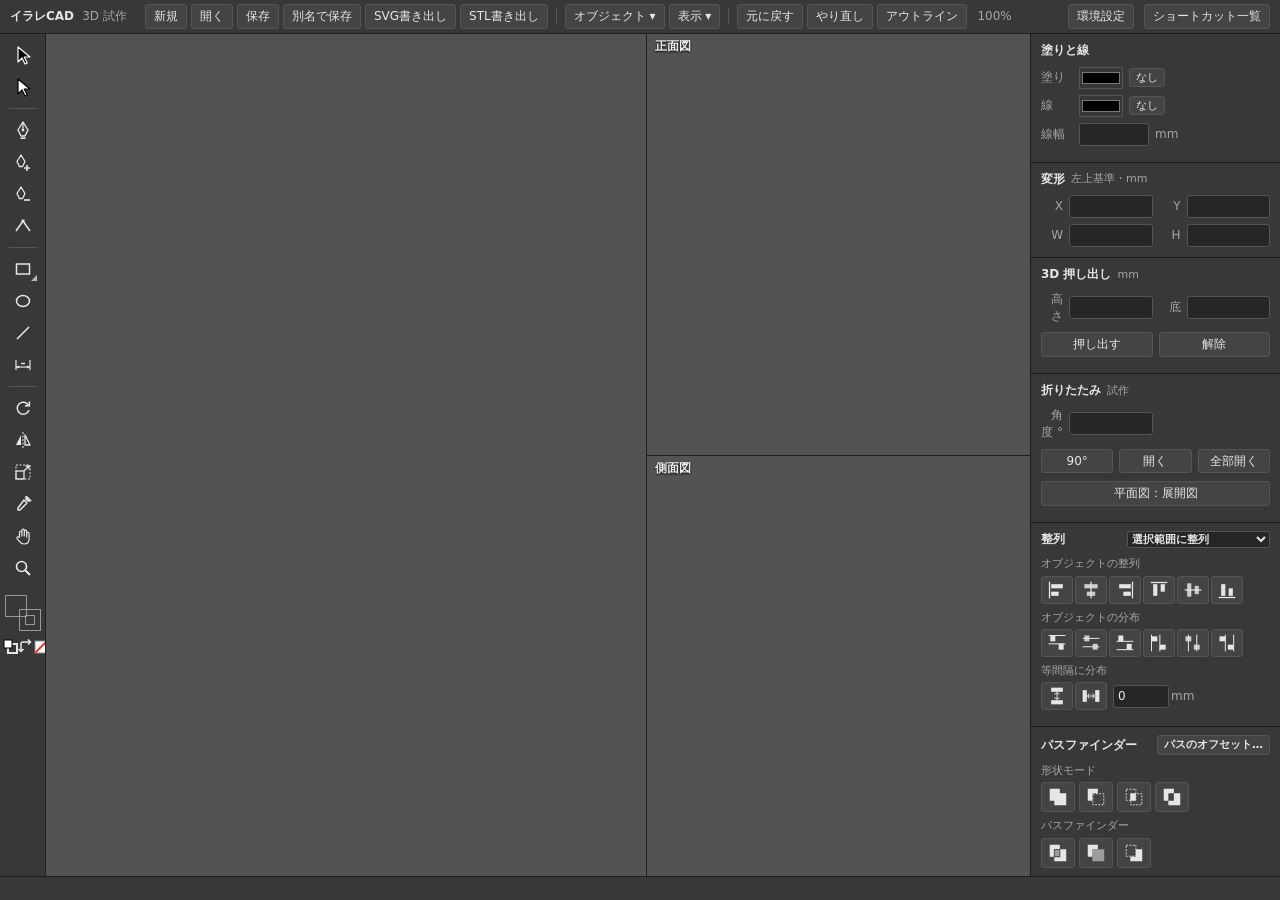
==== commit a0c3d9e2: "図面（試作）：図面レイヤー（中のものは 3D・STL に出ない）、三面図の紙（第三角法・A4/A3・尺度）、寸法ツール（水平・垂直・斜め。アンカーや三面図の角にくっつき、形を直すと数値も直る）。正面図" ====
--- a/index.html
+++ b/index.html
@@ -4,7 +4,7 @@
 <meta charset="utf-8">
 <meta name="viewport" content="width=device-width, initial-scale=1">
 <title>イラレCAD</title>
-<link rel="stylesheet" href="style.css?v=37">
+<link rel="stylesheet" href="style.css?v=41">
 </head>
 <body>
 <header id="topbar">
@@ -44,6 +44,7 @@
   <button data-tool="rect" data-group="rect" class="grp" title="長方形ツール (M)　長押しでほかのツール"><svg viewBox="0 0 20 20"><rect x="3.5" y="5" width="13" height="10" fill="none" stroke="currentColor" stroke-width="1.5"/></svg></button>
   <button data-tool="ellipse" title="楕円形ツール (L)"><svg viewBox="0 0 20 20"><ellipse cx="10" cy="10" rx="6.5" ry="5.5" fill="none" stroke="currentColor" stroke-width="1.5"/></svg></button>
   <button data-tool="line" title="直線ツール (\)"><svg viewBox="0 0 20 20"><path d="M4 16L16 4" stroke="currentColor" stroke-width="1.6"/></svg></button>
+  <button data-tool="dim" title="寸法ツール　クリック 2 回で 2 点、3 回目で寸法線の位置"><svg viewBox="0 0 20 20"><path d="M3 5v10M17 5v10" stroke="currentColor" stroke-width="1.2"/><path d="M3 12h14" stroke="currentColor" stroke-width="1.2"/><path d="M3 12l3-1.6v3.2zM17 12l-3-1.6v3.2z" fill="currentColor"/><path d="M8 8.5h4" stroke="currentColor" stroke-width="1.4"/></svg></button>
   <div class="tsep"></div>
   <button data-tool="rotate" title="回転ツール (R)　Alt+クリック・ダブルクリックで数値入力"><svg viewBox="0 0 20 20"><path d="M15.6 7.5A6 6 0 1 0 16 12" fill="none" stroke="currentColor" stroke-width="1.5"/><path d="M16.4 3.4v4.4H12" fill="none" stroke="currentColor" stroke-width="1.5"/></svg></button>
   <button data-tool="reflect" title="リフレクトツール（折り返し）(O)　Alt+クリック・ダブルクリックで数値入力"><svg viewBox="0 0 20 20"><path d="M10 2v16" stroke="currentColor" stroke-width="1" stroke-dasharray="2 1.5"/><path d="M8 5L3 15h5z" fill="currentColor"/><path d="M12 5l5 10h-5z" fill="none" stroke="currentColor" stroke-width="1.3" stroke-linejoin="round"/></svg></button>
@@ -177,6 +178,14 @@
     </div>
   </section>
   <section>
+    <h2>図面 <span class="note">寸法・三面図は図面レイヤーへ</span></h2>
+    <div class="row"><button id="btnSheet" class="small">三面図の紙を作る</button></div>
+    <div class="grid2" id="sheetOpts">
+      <label>用紙</label><select id="sheetSize"><option value="A4">A4 横</option><option value="A3">A3 横</option></select>
+      <label>尺度</label><select id="sheetScale"><option value="auto">自動</option><option value="2">2:1</option><option value="1">1:1</option><option value="0.5">1:2</option><option value="0.2">1:5</option><option value="0.1">1:10</option><option value="0.05">1:20</option></select>
+    </div>
+  </section>
+  <section>
     <h2>アートボード <span class="note">mm</span></h2>
     <div class="grid2">
       <label>幅</label><input type="number" id="inBW" step="any" min="1">
@@ -234,41 +243,43 @@
   ui     … マウス・キーボード・パネル・ダイアログ
   io     … ファイルとクリップボード
 -->
-<script src="js/vendor/paper-core.min.js?v=37"></script>
-<script src="js/vendor/clipper.js?v=37"></script>
-<script src="js/vendor/three.min.js?v=37"></script>
-<script src="js/core/geom.js?v=37"></script>
-<script src="js/core/config.js?v=37"></script>
-<script src="js/core/plane.js?v=37"></script>
-<script src="js/core/state.js?v=37"></script>
-<script src="js/core/document.js?v=37"></script>
-<script src="js/core/selection.js?v=37"></script>
-<script src="js/core/history.js?v=37"></script>
-<script src="js/core/prefs.js?v=37"></script>
-<script src="js/core/snap.js?v=37"></script>
-<script src="js/core/pathfinder.js?v=37"></script>
-<script src="js/core/offset.js?v=37"></script>
-<script src="js/core/solids.js?v=37"></script>
-<script src="js/core/fold.js?v=37"></script>
-<script src="js/io/svgio.js?v=37"></script>
-<script src="js/render/view.js?v=37"></script>
-<script src="js/render/hittest.js?v=37"></script>
-<script src="js/render/views3d.js?v=37"></script>
-<script src="js/core/edit.js?v=37"></script>
-<script src="js/tools/drag.js?v=37"></script>
-<script src="js/tools/transform.js?v=37"></script>
-<script src="js/tools/shapes.js?v=37"></script>
-<script src="js/tools/tools.js?v=37"></script>
-<script src="js/ui/dialogs.js?v=37"></script>
-<script src="js/ui/mouse.js?v=37"></script>
-<script src="js/ui/keyboard.js?v=37"></script>
-<script src="js/io/clipboard.js?v=37"></script>
-<script src="js/io/files.js?v=37"></script>
-<script src="js/io/stl.js?v=37"></script>
-<script src="js/ui/panels.js?v=37"></script>
-<script src="js/ui/help.js?v=37"></script>
-<script src="js/ui/split.js?v=37"></script>
-<script src="js/app.js?v=37"></script>
-<script src="js/dev/tests.js?v=37"></script>
+<script src="js/vendor/paper-core.min.js?v=41"></script>
+<script src="js/vendor/clipper.js?v=41"></script>
+<script src="js/vendor/three.min.js?v=41"></script>
+<script src="js/core/geom.js?v=41"></script>
+<script src="js/core/config.js?v=41"></script>
+<script src="js/core/plane.js?v=41"></script>
+<script src="js/core/state.js?v=41"></script>
+<script src="js/core/document.js?v=41"></script>
+<script src="js/core/selection.js?v=41"></script>
+<script src="js/core/history.js?v=41"></script>
+<script src="js/core/prefs.js?v=41"></script>
+<script src="js/core/snap.js?v=41"></script>
+<script src="js/core/pathfinder.js?v=41"></script>
+<script src="js/core/offset.js?v=41"></script>
+<script src="js/core/solids.js?v=41"></script>
+<script src="js/core/fold.js?v=41"></script>
+<script src="js/core/drawing.js?v=41"></script>
+<script src="js/io/svgio.js?v=41"></script>
+<script src="js/render/view.js?v=41"></script>
+<script src="js/render/hittest.js?v=41"></script>
+<script src="js/render/views3d.js?v=41"></script>
+<script src="js/core/edit.js?v=41"></script>
+<script src="js/tools/drag.js?v=41"></script>
+<script src="js/tools/transform.js?v=41"></script>
+<script src="js/tools/shapes.js?v=41"></script>
+<script src="js/tools/tools.js?v=41"></script>
+<script src="js/tools/dim.js?v=41"></script>
+<script src="js/ui/dialogs.js?v=41"></script>
+<script src="js/ui/mouse.js?v=41"></script>
+<script src="js/ui/keyboard.js?v=41"></script>
+<script src="js/io/clipboard.js?v=41"></script>
+<script src="js/io/files.js?v=41"></script>
+<script src="js/io/stl.js?v=41"></script>
+<script src="js/ui/panels.js?v=41"></script>
+<script src="js/ui/help.js?v=41"></script>
+<script src="js/ui/split.js?v=41"></script>
+<script src="js/app.js?v=41"></script>
+<script src="js/dev/tests.js?v=41"></script>
 </body>
 </html>
--- a/style.css
+++ b/style.css
@@ -124,6 +124,7 @@
 #layerList li .nmEdit { flex: 1; min-width: 0; font: inherit; padding: 0 3px; }
 #layerList li .ib { width: 20px; height: 18px; padding: 0; background: none; border: none; color: var(--muted); }
 #layerList li .ib.off { opacity: .25; }
+#layerList li .ib.draw { font-size: 10px; font-weight: 700; color: #e0559a; }
 #layerList li .ib svg { width: 14px; height: 14px; display: block; margin: auto; }
 #layerList li .selmark { width: 8px; height: 8px; }
 
